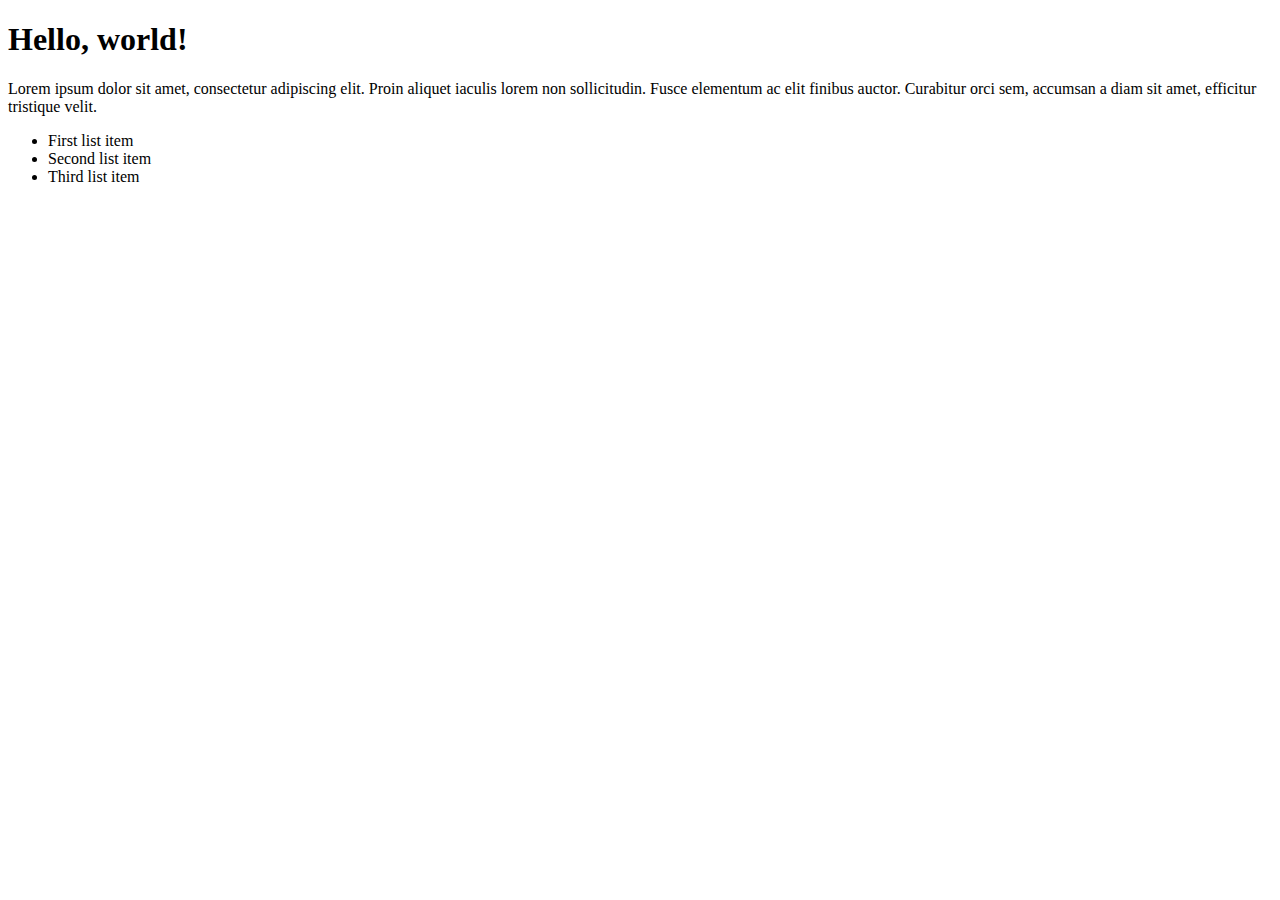
==== templates/index.html @ 42c8aefd "added data on webpage" ====
<!DOCTYPE html>
<html lang="en">
 <head>
   <meta charset="UTF-8" />
   <meta name="viewport" content="width=device-width, initial-scale=1.0" />
   <meta http-equiv="X-UA-Compatible" content="ie=edge" />
   <title>Document</title>
 </head>
 <body>
   <h1>Hello, world!</h1>
   <p>
     Lorem ipsum dolor sit amet, consectetur adipiscing elit. Proin aliquet
     iaculis lorem non sollicitudin. Fusce elementum ac elit finibus auctor.
     Curabitur orci sem, accumsan a diam sit amet, efficitur tristique velit.
   </p>
   <ul>
     <li>First list item</li>
     <li>Second list item</li>
     <li>Third list item</li>
   </ul>
 </body>
</html>
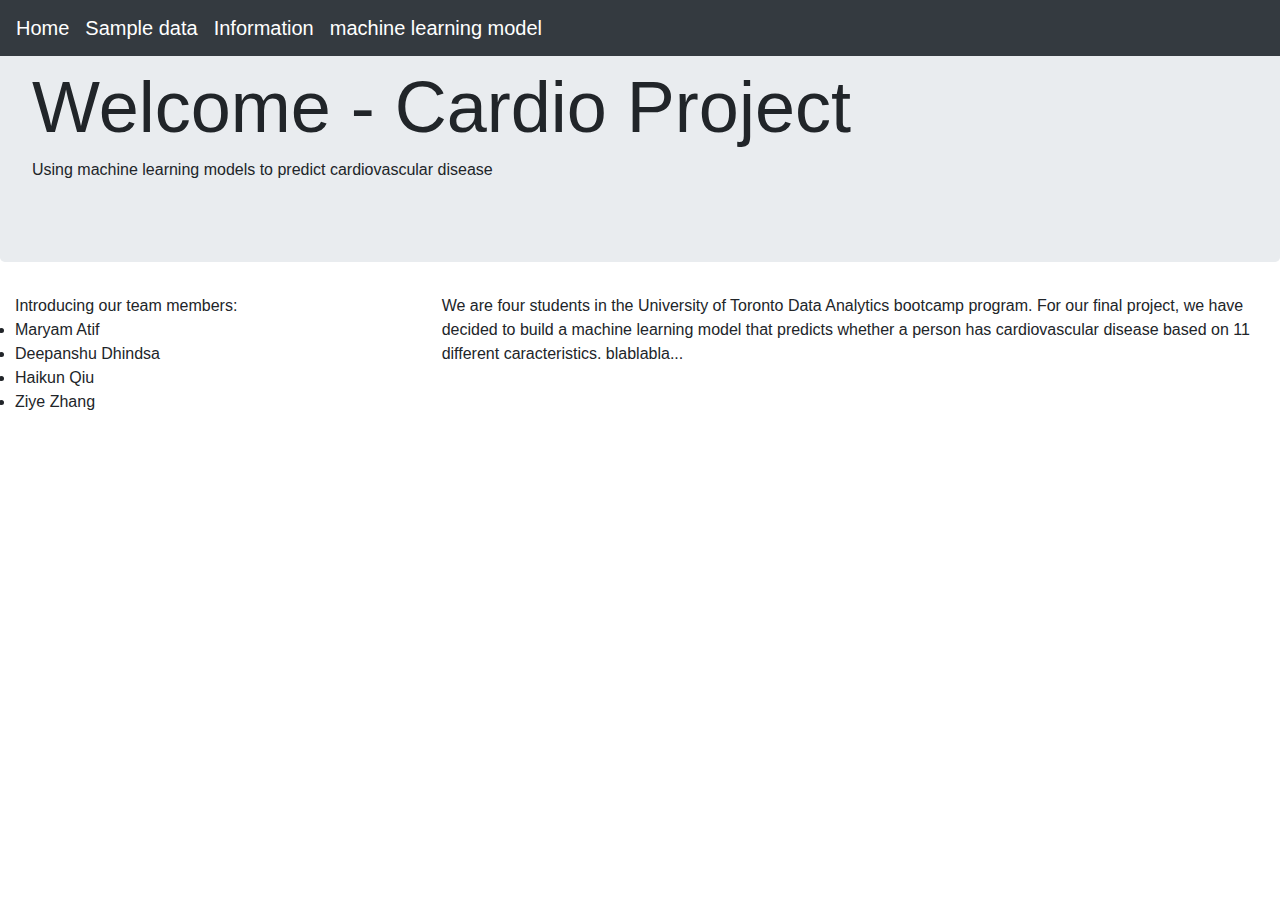
==== commit 0d20bda9: "Merge pull request #16 from ziye249235/Ziye" ====
--- a/templates/index.html
+++ b/templates/index.html
@@ -1,22 +1,48 @@
 <!DOCTYPE html>
 <html lang="en">
- <head>
-   <meta charset="UTF-8" />
-   <meta name="viewport" content="width=device-width, initial-scale=1.0" />
-   <meta http-equiv="X-UA-Compatible" content="ie=edge" />
-   <title>Document</title>
- </head>
- <body>
-   <h1>Hello, world!</h1>
-   <p>
-     Lorem ipsum dolor sit amet, consectetur adipiscing elit. Proin aliquet
-     iaculis lorem non sollicitudin. Fusce elementum ac elit finibus auctor.
-     Curabitur orci sem, accumsan a diam sit amet, efficitur tristique velit.
-   </p>
-   <ul>
-     <li>First list item</li>
-     <li>Second list item</li>
-     <li>Third list item</li>
-   </ul>
- </body>
+<head>
+    <meta charset="UTF-8">
+    <meta name="viewport" content="width=device-width, initial-scale=1.0">
+    <title>Welcome - Cardio project</title>
+    <link rel="stylesheet" href="https://maxcdn.bootstrapcdn.com/bootstrap/4.0.0/css/bootstrap.min.css" integrity="sha384-Gn5384xqQ1aoWXA+058RXPxPg6fy4IWvTNh0E263XmFcJlSAwiGgFAW/dAiS6JXm" crossorigin="anonymous">
+    <link rel="stylesheet" href="static/style.css">
+
+  </head>
+
+<body>
+  <div>
+    <nav class="navbar navbar-expand-md navbar-dark fixed-top bg-dark">
+      <a class="navbar-brand" href="/">Home</a> 
+      <a class="navbar-brand" href="sampledata">Sample data</a>
+      <a class="navbar-brand" href="info">Information</a>
+      <a class="navbar-brand" href="model">machine learning model</a>
+    </nav>  
+      <div class="jumbotron">
+          <h1 class="display-3">Welcome - Cardio Project</h1>
+          <p>Using machine learning models to predict cardiovascular disease</p>
+      </div>
+      <div class="container-fluid">
+          <div class="row">
+              <div class="col-md-4">
+                Introducing our team members:
+                <li>Maryam Atif</li>
+                <li>Deepanshu Dhindsa</li>
+                <li>Haikun Qiu</li>
+                <li>Ziye Zhang</li>
+              </div>
+              <div class="col-md-8">
+                  <p>
+                    We are four students in the University of Toronto Data Analytics bootcamp program. 
+                    For our final project, we have decided to build a machine learning model that predicts whether a person has cardiovascular disease based on 11 different caracteristics. 
+                    blablabla...
+                  </p>
+              </div>
+          </div>
+      </div>
+  </div>
+  <script src="https://code.jquery.com/jquery-3.2.1.slim.min.js" integrity="sha384-KJ3o2DKtIkvYIK3UENzmM7KCkRr/rE9/Qpg6aAZGJwFDMVNA/GpGFF93hXpG5KkN" crossorigin="anonymous"></script>
+  <script src="https://cdnjs.cloudflare.com/ajax/libs/popper.js/1.12.9/umd/popper.min.js" integrity="sha384-ApNbgh9B+Y1QKtv3Rn7W3mgPxhU9K/ScQsAP7hUibX39j7fakFPskvXusvfa0b4Q" crossorigin="anonymous"></script>
+  <script src="https://maxcdn.bootstrapcdn.com/bootstrap/4.0.0/js/bootstrap.min.js" integrity="sha384-JZR6Spejh4U02d8jOt6vLEHfe/JQGiRRSQQxSfFWpi1MquVdAyjUar5+76PVCmYl" crossorigin="anonymous"></script>
+
+</body>
 </html>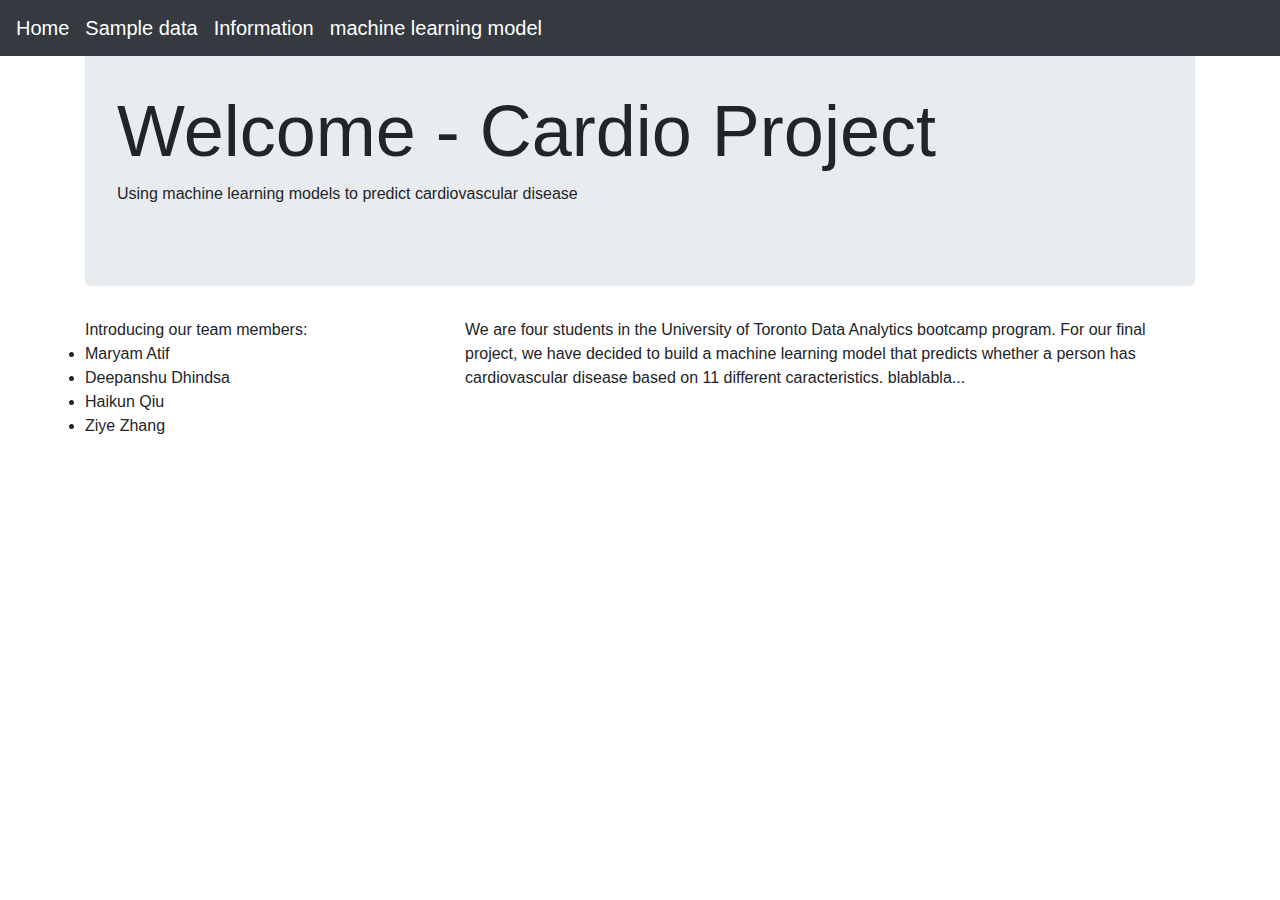
==== commit 6f725919: "made styling changes to website" ====
--- a/templates/index.html
+++ b/templates/index.html
@@ -1,48 +1,59 @@
 <!DOCTYPE html>
 <html lang="en">
+
 <head>
-    <meta charset="UTF-8">
-    <meta name="viewport" content="width=device-width, initial-scale=1.0">
-    <title>Welcome - Cardio project</title>
-    <link rel="stylesheet" href="https://maxcdn.bootstrapcdn.com/bootstrap/4.0.0/css/bootstrap.min.css" integrity="sha384-Gn5384xqQ1aoWXA+058RXPxPg6fy4IWvTNh0E263XmFcJlSAwiGgFAW/dAiS6JXm" crossorigin="anonymous">
-    <link rel="stylesheet" href="static/style.css">
+  <meta charset="UTF-8">
+  <meta name="viewport" content="width=device-width, initial-scale=1.0">
+  <title>Welcome - Cardio project</title>
+  <link rel="stylesheet" href="https://maxcdn.bootstrapcdn.com/bootstrap/4.0.0/css/bootstrap.min.css"
+    integrity="sha384-Gn5384xqQ1aoWXA+058RXPxPg6fy4IWvTNh0E263XmFcJlSAwiGgFAW/dAiS6JXm" crossorigin="anonymous">
+  <link rel="stylesheet" href="static/style.css">
 
-  </head>
+</head>
 
 <body>
   <div>
     <nav class="navbar navbar-expand-md navbar-dark fixed-top bg-dark">
-      <a class="navbar-brand" href="/">Home</a> 
+      <a class="navbar-brand" href="/">Home</a>
       <a class="navbar-brand" href="sampledata">Sample data</a>
       <a class="navbar-brand" href="info">Information</a>
       <a class="navbar-brand" href="model">machine learning model</a>
-    </nav>  
+    </nav>
+    <div class="container">
       <div class="jumbotron">
-          <h1 class="display-3">Welcome - Cardio Project</h1>
-          <p>Using machine learning models to predict cardiovascular disease</p>
+        <marquee><div class="banner"></div></marquee>
+        <h1 class="display-3">Welcome - Cardio Project</h1>
+        <p>Using machine learning models to predict cardiovascular disease</p>
       </div>
-      <div class="container-fluid">
-          <div class="row">
-              <div class="col-md-4">
-                Introducing our team members:
-                <li>Maryam Atif</li>
-                <li>Deepanshu Dhindsa</li>
-                <li>Haikun Qiu</li>
-                <li>Ziye Zhang</li>
-              </div>
-              <div class="col-md-8">
-                  <p>
-                    We are four students in the University of Toronto Data Analytics bootcamp program. 
-                    For our final project, we have decided to build a machine learning model that predicts whether a person has cardiovascular disease based on 11 different caracteristics. 
-                    blablabla...
-                  </p>
-              </div>
-          </div>
+      <div class="row">
+        <div class="col-12 col-md-4">
+          Introducing our team members:
+          <li>Maryam Atif</li>
+          <li>Deepanshu Dhindsa</li>
+          <li>Haikun Qiu</li>
+          <li>Ziye Zhang</li>
+        </div>
+        <div class="col-12 col-md-8">
+          <p>
+            We are four students in the University of Toronto Data Analytics bootcamp program.
+            For our final project, we have decided to build a machine learning model that predicts whether a person has
+            cardiovascular disease based on 11 different caracteristics.
+            blablabla...
+          </p>
+        </div>
       </div>
+    </div>
   </div>
-  <script src="https://code.jquery.com/jquery-3.2.1.slim.min.js" integrity="sha384-KJ3o2DKtIkvYIK3UENzmM7KCkRr/rE9/Qpg6aAZGJwFDMVNA/GpGFF93hXpG5KkN" crossorigin="anonymous"></script>
-  <script src="https://cdnjs.cloudflare.com/ajax/libs/popper.js/1.12.9/umd/popper.min.js" integrity="sha384-ApNbgh9B+Y1QKtv3Rn7W3mgPxhU9K/ScQsAP7hUibX39j7fakFPskvXusvfa0b4Q" crossorigin="anonymous"></script>
-  <script src="https://maxcdn.bootstrapcdn.com/bootstrap/4.0.0/js/bootstrap.min.js" integrity="sha384-JZR6Spejh4U02d8jOt6vLEHfe/JQGiRRSQQxSfFWpi1MquVdAyjUar5+76PVCmYl" crossorigin="anonymous"></script>
+  <script src="https://code.jquery.com/jquery-3.2.1.slim.min.js"
+    integrity="sha384-KJ3o2DKtIkvYIK3UENzmM7KCkRr/rE9/Qpg6aAZGJwFDMVNA/GpGFF93hXpG5KkN"
+    crossorigin="anonymous"></script>
+  <script src="https://cdnjs.cloudflare.com/ajax/libs/popper.js/1.12.9/umd/popper.min.js"
+    integrity="sha384-ApNbgh9B+Y1QKtv3Rn7W3mgPxhU9K/ScQsAP7hUibX39j7fakFPskvXusvfa0b4Q"
+    crossorigin="anonymous"></script>
+  <script src="https://maxcdn.bootstrapcdn.com/bootstrap/4.0.0/js/bootstrap.min.js"
+    integrity="sha384-JZR6Spejh4U02d8jOt6vLEHfe/JQGiRRSQQxSfFWpi1MquVdAyjUar5+76PVCmYl"
+    crossorigin="anonymous"></script>
 
 </body>
+
 </html>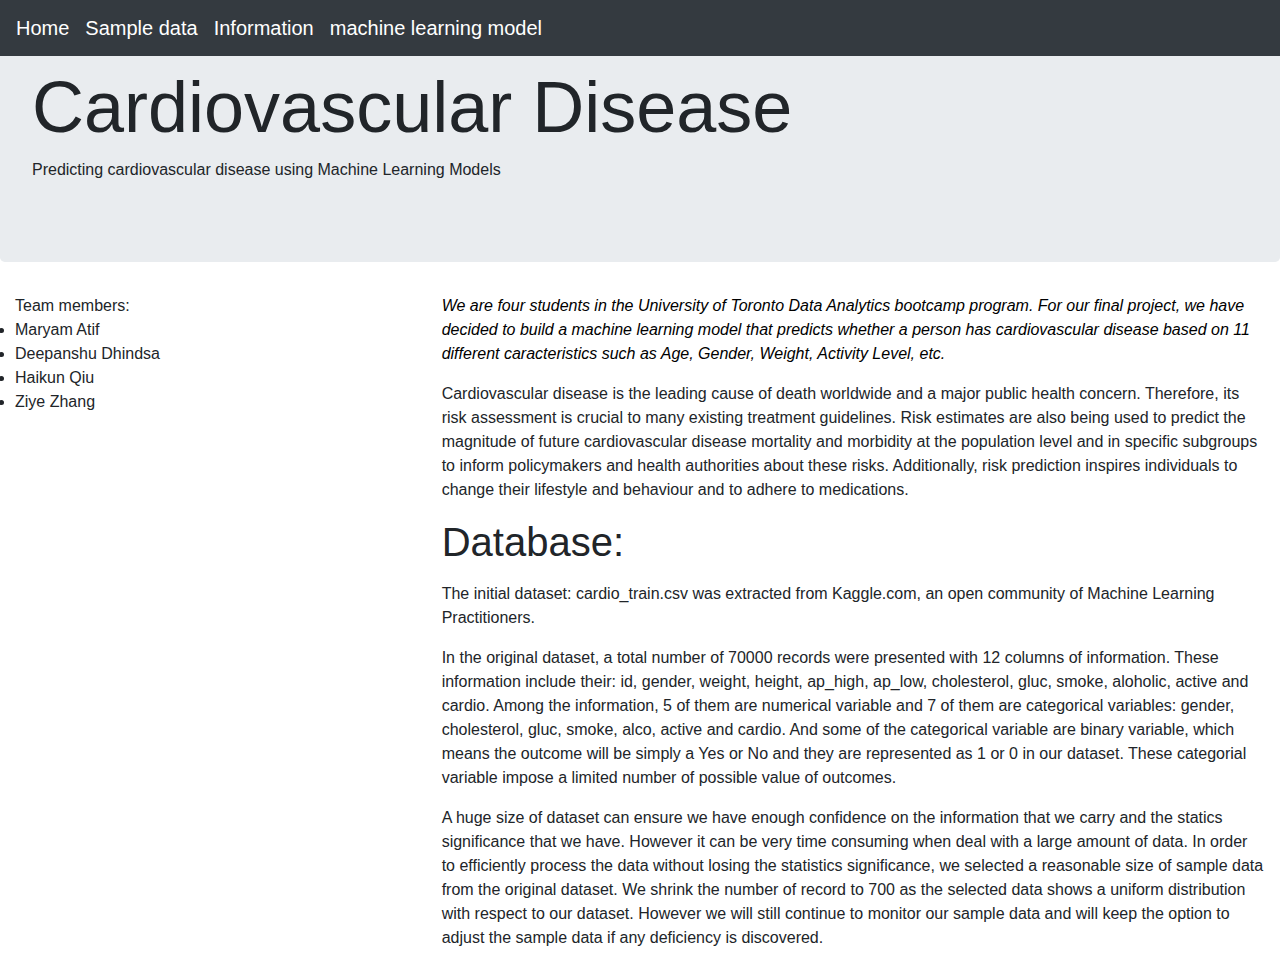
==== commit f0f6cf25: "test" ====
--- a/templates/index.html
+++ b/templates/index.html
@@ -1,59 +1,59 @@
 <!DOCTYPE html>
 <html lang="en">
+<head>
+    <meta charset="UTF-8">
+    <meta name="viewport" content="width=device-width, initial-scale=1.0">
+    <title>Welcome - Cardio project</title>
+    <link rel="stylesheet" href="https://maxcdn.bootstrapcdn.com/bootstrap/4.0.0/css/bootstrap.min.css" integrity="sha384-Gn5384xqQ1aoWXA+058RXPxPg6fy4IWvTNh0E263XmFcJlSAwiGgFAW/dAiS6JXm" crossorigin="anonymous">
+    <link rel="stylesheet" href="static/style.css">
 
-<head>
-  <meta charset="UTF-8">
-  <meta name="viewport" content="width=device-width, initial-scale=1.0">
-  <title>Welcome - Cardio project</title>
-  <link rel="stylesheet" href="https://maxcdn.bootstrapcdn.com/bootstrap/4.0.0/css/bootstrap.min.css"
-    integrity="sha384-Gn5384xqQ1aoWXA+058RXPxPg6fy4IWvTNh0E263XmFcJlSAwiGgFAW/dAiS6JXm" crossorigin="anonymous">
-  <link rel="stylesheet" href="static/style.css">
+  </head>
 
-</head>
-
-<body>
+  <body style = "background: url(https://img.webmd.com/dtmcms/live/webmd/consumer_assets/site_images/rich_media_quiz/topic/rmq_heart_anatomy/405x225_getty_rf_illustration_of_heart.jpg?resize=692px:*) no-repeat; background-size: cover; background-position: center;">
   <div>
     <nav class="navbar navbar-expand-md navbar-dark fixed-top bg-dark">
-      <a class="navbar-brand" href="/">Home</a>
+      <a class="navbar-brand" href="/">Home</a> 
       <a class="navbar-brand" href="sampledata">Sample data</a>
       <a class="navbar-brand" href="info">Information</a>
       <a class="navbar-brand" href="model">machine learning model</a>
-    </nav>
-    <div class="container">
+    </nav>  
       <div class="jumbotron">
-        <marquee><div class="banner"></div></marquee>
-        <h1 class="display-3">Welcome - Cardio Project</h1>
-        <p>Using machine learning models to predict cardiovascular disease</p>
+          <h1 class="display-3">Cardiovascular Disease</h1>
+          <p>Predicting cardiovascular disease using Machine Learning Models</p>
       </div>
-      <div class="row">
-        <div class="col-12 col-md-4">
-          Introducing our team members:
-          <li>Maryam Atif</li>
-          <li>Deepanshu Dhindsa</li>
-          <li>Haikun Qiu</li>
-          <li>Ziye Zhang</li>
-        </div>
-        <div class="col-12 col-md-8">
-          <p>
-            We are four students in the University of Toronto Data Analytics bootcamp program.
-            For our final project, we have decided to build a machine learning model that predicts whether a person has
-            cardiovascular disease based on 11 different caracteristics.
-            blablabla...
-          </p>
-        </div>
+      <div class="container-fluid">
+          <div class="row">
+              <div class="col-md-4">
+                Team members:
+                <li>Maryam Atif</li>
+                <li>Deepanshu Dhindsa</li>
+                <li>Haikun Qiu</li>
+                <li>Ziye Zhang</li>
+              </div>
+              <div class="col-md-8">
+                  <p><font color="black">
+                    <em>We are four students in the University of Toronto Data Analytics bootcamp program. 
+                    For our final project, we have decided to build a machine learning model that predicts whether a person has cardiovascular disease based on 11 different caracteristics such as Age, Gender, Weight, Activity Level, etc.
+                 </em>
+                </font>
+              </p>
+
+             
+              <p>Cardiovascular disease is the leading cause of death worldwide and a major public health concern. Therefore, its risk assessment is crucial to many existing treatment guidelines. Risk estimates are also being used to predict the magnitude of future cardiovascular disease mortality and morbidity at the population level and in specific subgroups to inform policymakers and health authorities about these risks. Additionally, risk prediction inspires individuals to change their lifestyle and behaviour and to adhere to medications.</p>
+                  
+          <p><h1>Database:</h1></p>
+          <p>The initial dataset: cardio_train.csv was extracted from Kaggle.com, an open community of Machine Learning Practitioners.</p>
+
+            <p>In the original dataset, a total number of 70000 records were presented with 12 columns of information. These information include their: id, gender, weight, height, ap_high, ap_low, cholesterol, gluc, smoke, aloholic, active and cardio. Among the information, 5 of them are numerical variable and 7 of them are categorical variables: gender, cholesterol, gluc, smoke, alco, active and cardio. And some of the categorical variable are binary variable, which means the outcome will be simply a Yes or No and they are represented as 1 or 0 in our dataset. These categorial variable impose a limited number of possible value of outcomes.</p>
+            <p>A huge size of dataset can ensure we have enough confidence on the information that we carry and the statics significance that we have. However it can be very time consuming when deal with a large amount of data. In order to efficiently process the data without losing the statistics significance, we selected a reasonable size of sample data from the original dataset. We shrink the number of record to 700 as the selected data shows a uniform distribution with respect to our dataset. However we will still continue to monitor our sample data and will keep the option to adjust the sample data if any deficiency is discovered.</p>
+      
+              </div>
+          </div>
       </div>
-    </div>
   </div>
-  <script src="https://code.jquery.com/jquery-3.2.1.slim.min.js"
-    integrity="sha384-KJ3o2DKtIkvYIK3UENzmM7KCkRr/rE9/Qpg6aAZGJwFDMVNA/GpGFF93hXpG5KkN"
-    crossorigin="anonymous"></script>
-  <script src="https://cdnjs.cloudflare.com/ajax/libs/popper.js/1.12.9/umd/popper.min.js"
-    integrity="sha384-ApNbgh9B+Y1QKtv3Rn7W3mgPxhU9K/ScQsAP7hUibX39j7fakFPskvXusvfa0b4Q"
-    crossorigin="anonymous"></script>
-  <script src="https://maxcdn.bootstrapcdn.com/bootstrap/4.0.0/js/bootstrap.min.js"
-    integrity="sha384-JZR6Spejh4U02d8jOt6vLEHfe/JQGiRRSQQxSfFWpi1MquVdAyjUar5+76PVCmYl"
-    crossorigin="anonymous"></script>
+  <script src="https://code.jquery.com/jquery-3.2.1.slim.min.js" integrity="sha384-KJ3o2DKtIkvYIK3UENzmM7KCkRr/rE9/Qpg6aAZGJwFDMVNA/GpGFF93hXpG5KkN" crossorigin="anonymous"></script>
+  <script src="https://cdnjs.cloudflare.com/ajax/libs/popper.js/1.12.9/umd/popper.min.js" integrity="sha384-ApNbgh9B+Y1QKtv3Rn7W3mgPxhU9K/ScQsAP7hUibX39j7fakFPskvXusvfa0b4Q" crossorigin="anonymous"></script>
+  <script src="https://maxcdn.bootstrapcdn.com/bootstrap/4.0.0/js/bootstrap.min.js" integrity="sha384-JZR6Spejh4U02d8jOt6vLEHfe/JQGiRRSQQxSfFWpi1MquVdAyjUar5+76PVCmYl" crossorigin="anonymous"></script>
 
 </body>
-
 </html>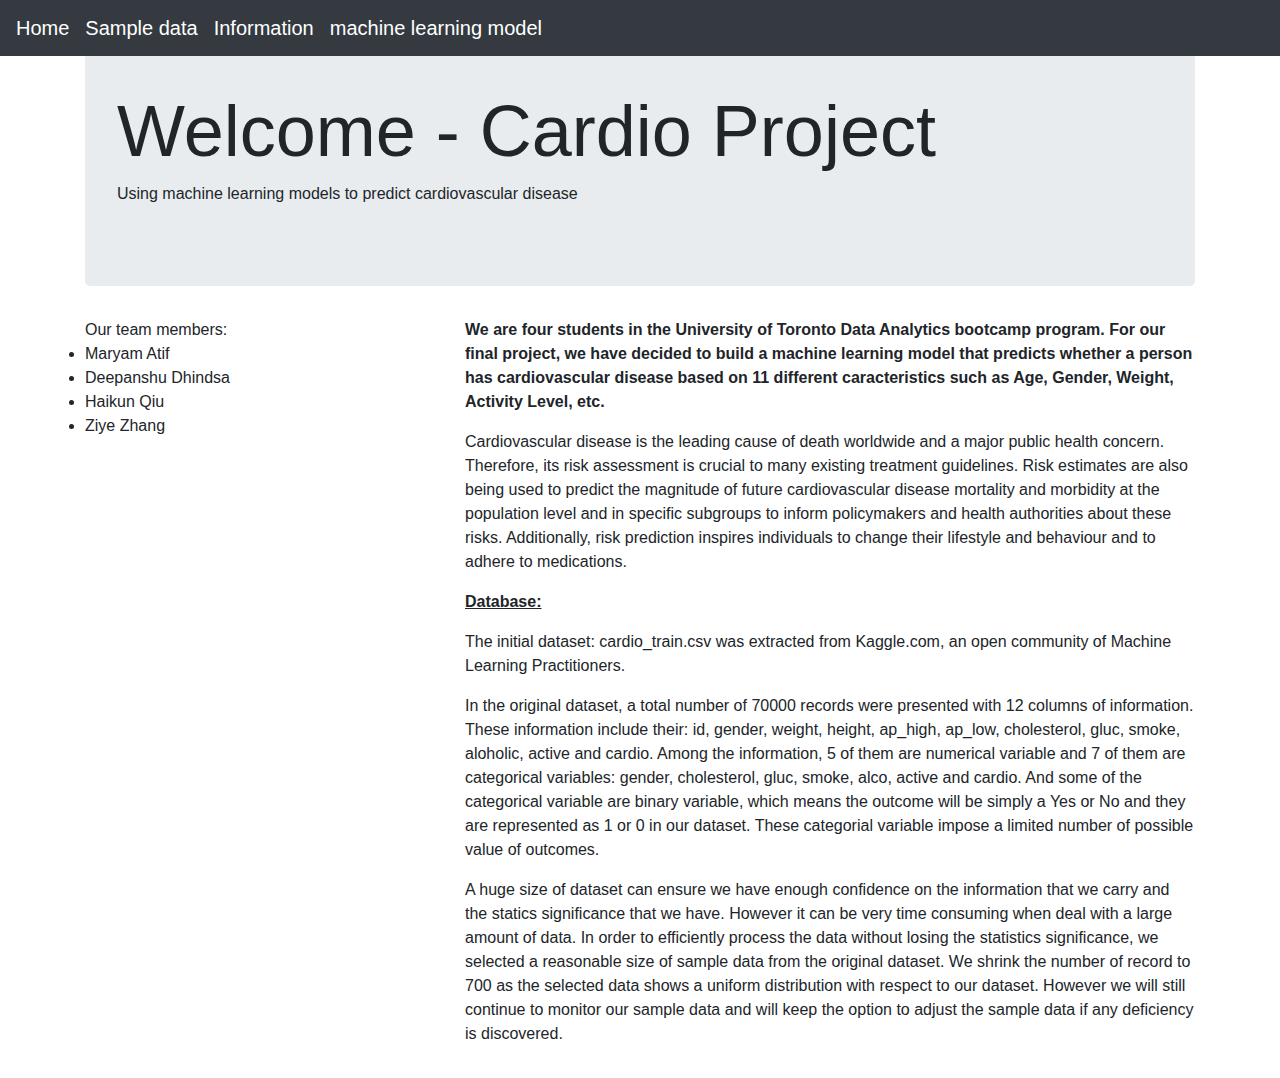
==== commit 4702e724: "made changes to styling+paragraphs" ====
--- a/templates/index.html
+++ b/templates/index.html
@@ -1,59 +1,109 @@
 <!DOCTYPE html>
 <html lang="en">
+
 <head>
-    <meta charset="UTF-8">
-    <meta name="viewport" content="width=device-width, initial-scale=1.0">
-    <title>Welcome - Cardio project</title>
-    <link rel="stylesheet" href="https://maxcdn.bootstrapcdn.com/bootstrap/4.0.0/css/bootstrap.min.css" integrity="sha384-Gn5384xqQ1aoWXA+058RXPxPg6fy4IWvTNh0E263XmFcJlSAwiGgFAW/dAiS6JXm" crossorigin="anonymous">
-    <link rel="stylesheet" href="static/style.css">
+  <meta charset="UTF-8">
+  <meta name="viewport" content="width=device-width, initial-scale=1.0">
+  <title>Welcome - Cardio project</title>
+  <link rel="stylesheet" href="https://maxcdn.bootstrapcdn.com/bootstrap/4.0.0/css/bootstrap.min.css"
+    integrity="sha384-Gn5384xqQ1aoWXA+058RXPxPg6fy4IWvTNh0E263XmFcJlSAwiGgFAW/dAiS6JXm" crossorigin="anonymous">
+  <link rel="stylesheet" href="static/style.css">
 
-  </head>
+</head>
 
-  <body style = "background: url(https://img.webmd.com/dtmcms/live/webmd/consumer_assets/site_images/rich_media_quiz/topic/rmq_heart_anatomy/405x225_getty_rf_illustration_of_heart.jpg?resize=692px:*) no-repeat; background-size: cover; background-position: center;">
+<body>
   <div>
     <nav class="navbar navbar-expand-md navbar-dark fixed-top bg-dark">
-      <a class="navbar-brand" href="/">Home</a> 
+      <a class="navbar-brand" href="/">Home</a>
       <a class="navbar-brand" href="sampledata">Sample data</a>
       <a class="navbar-brand" href="info">Information</a>
       <a class="navbar-brand" href="model">machine learning model</a>
-    </nav>  
+    </nav>
+    <div class="container">
       <div class="jumbotron">
-          <h1 class="display-3">Cardiovascular Disease</h1>
-          <p>Predicting cardiovascular disease using Machine Learning Models</p>
+        <marquee>
+          <div class="banner"></div>
+        </marquee>
+        <h1 class="display-3">Welcome - Cardio Project</h1>
+        <p>Using machine learning models to predict cardiovascular disease</p>
       </div>
-      <div class="container-fluid">
-          <div class="row">
-              <div class="col-md-4">
-                Team members:
-                <li>Maryam Atif</li>
-                <li>Deepanshu Dhindsa</li>
-                <li>Haikun Qiu</li>
-                <li>Ziye Zhang</li>
-              </div>
-              <div class="col-md-8">
-                  <p><font color="black">
-                    <em>We are four students in the University of Toronto Data Analytics bootcamp program. 
-                    For our final project, we have decided to build a machine learning model that predicts whether a person has cardiovascular disease based on 11 different caracteristics such as Age, Gender, Weight, Activity Level, etc.
-                 </em>
-                </font>
-              </p>
+      <div class="row">
+        <div class="col-12 col-md-4">
+          Our team members:
+          <li>Maryam Atif</li>
+          <li>Deepanshu Dhindsa</li>
+          <li>Haikun Qiu</li>
+          <li>Ziye Zhang</li>
+        </div>
+        <div class="col-12 col-md-8">
+          <p>
+            <b>We are four students in the University of Toronto Data Analytics bootcamp program.
+              For our final project, we have decided to build a machine learning model that predicts whether a person
+              has cardiovascular disease based on 11 different caracteristics such as Age, Gender, Weight, Activity
+              Level, etc.
+            </b>
+          </p>
 
-             
-              <p>Cardiovascular disease is the leading cause of death worldwide and a major public health concern. Therefore, its risk assessment is crucial to many existing treatment guidelines. Risk estimates are also being used to predict the magnitude of future cardiovascular disease mortality and morbidity at the population level and in specific subgroups to inform policymakers and health authorities about these risks. Additionally, risk prediction inspires individuals to change their lifestyle and behaviour and to adhere to medications.</p>
-                  
-          <p><h1>Database:</h1></p>
-          <p>The initial dataset: cardio_train.csv was extracted from Kaggle.com, an open community of Machine Learning Practitioners.</p>
 
-            <p>In the original dataset, a total number of 70000 records were presented with 12 columns of information. These information include their: id, gender, weight, height, ap_high, ap_low, cholesterol, gluc, smoke, aloholic, active and cardio. Among the information, 5 of them are numerical variable and 7 of them are categorical variables: gender, cholesterol, gluc, smoke, alco, active and cardio. And some of the categorical variable are binary variable, which means the outcome will be simply a Yes or No and they are represented as 1 or 0 in our dataset. These categorial variable impose a limited number of possible value of outcomes.</p>
-            <p>A huge size of dataset can ensure we have enough confidence on the information that we carry and the statics significance that we have. However it can be very time consuming when deal with a large amount of data. In order to efficiently process the data without losing the statistics significance, we selected a reasonable size of sample data from the original dataset. We shrink the number of record to 700 as the selected data shows a uniform distribution with respect to our dataset. However we will still continue to monitor our sample data and will keep the option to adjust the sample data if any deficiency is discovered.</p>
-      
-              </div>
-          </div>
+          <p>Cardiovascular disease is the leading cause of death worldwide and a major public health concern.
+            Therefore, its risk assessment is crucial to many existing treatment guidelines. Risk estimates are also
+            being used to predict the magnitude of future cardiovascular disease mortality and morbidity at the
+            population level and in specific subgroups to inform policymakers and health authorities about these risks.
+            Additionally, risk prediction inspires individuals to change their lifestyle and behaviour and to adhere to
+            medications.</p>
+
+          <p>
+          <b><u>Database:</b></u>
+          </p>
+          <p>The initial dataset: cardio_train.csv was extracted from Kaggle.com, an open community of Machine Learning
+            Practitioners.</p>
+
+          <p>In the original dataset, a total number of 70000 records were presented with 12 columns of information.
+            These information include their: id, gender, weight, height, ap_high, ap_low, cholesterol, gluc, smoke,
+            aloholic, active and cardio. Among the information, 5 of them are numerical variable and 7 of them are
+            categorical variables: gender, cholesterol, gluc, smoke, alco, active and cardio. And some of the
+            categorical variable are binary variable, which means the outcome will be simply a Yes or No and they are
+            represented as 1 or 0 in our dataset. These categorial variable impose a limited number of possible value of
+            outcomes.</p>
+
+          <p>A huge size of dataset can ensure we have enough confidence on the information that we carry and the
+            statics significance that we have. However it can be very time consuming when deal with a large amount of
+            data. In order to efficiently process the data without losing the statistics significance, we selected a
+            reasonable size of sample data from the original dataset. We shrink the number of record to 700 as the
+            selected data shows a uniform distribution with respect to our dataset. However we will still continue to
+            monitor our sample data and will keep the option to adjust the sample data if any deficiency is discovered.
+          </p>
+
+        </div>
       </div>
+    </div>
   </div>
-  <script src="https://code.jquery.com/jquery-3.2.1.slim.min.js" integrity="sha384-KJ3o2DKtIkvYIK3UENzmM7KCkRr/rE9/Qpg6aAZGJwFDMVNA/GpGFF93hXpG5KkN" crossorigin="anonymous"></script>
-  <script src="https://cdnjs.cloudflare.com/ajax/libs/popper.js/1.12.9/umd/popper.min.js" integrity="sha384-ApNbgh9B+Y1QKtv3Rn7W3mgPxhU9K/ScQsAP7hUibX39j7fakFPskvXusvfa0b4Q" crossorigin="anonymous"></script>
-  <script src="https://maxcdn.bootstrapcdn.com/bootstrap/4.0.0/js/bootstrap.min.js" integrity="sha384-JZR6Spejh4U02d8jOt6vLEHfe/JQGiRRSQQxSfFWpi1MquVdAyjUar5+76PVCmYl" crossorigin="anonymous"></script>
+  <script src="https://code.jquery.com/jquery-3.2.1.slim.min.js"
+    integrity="sha384-KJ3o2DKtIkvYIK3UENzmM7KCkRr/rE9/Qpg6aAZGJwFDMVNA/GpGFF93hXpG5KkN"
+    crossorigin="anonymous"></script>
+  <script src="https://cdnjs.cloudflare.com/ajax/libs/popper.js/1.12.9/umd/popper.min.js"
+    integrity="sha384-ApNbgh9B+Y1QKtv3Rn7W3mgPxhU9K/ScQsAP7hUibX39j7fakFPskvXusvfa0b4Q"
+    crossorigin="anonymous"></script>
+  <script src="https://maxcdn.bootstrapcdn.com/bootstrap/4.0.0/js/bootstrap.min.js"
+    integrity="sha384-JZR6Spejh4U02d8jOt6vLEHfe/JQGiRRSQQxSfFWpi1MquVdAyjUar5+76PVCmYl"
+    crossorigin="anonymous"></script>
 
 </body>
+
+</html>
+
+</p>
+</div>
+</div>
+</div>
+</div>
+<script src="https://code.jquery.com/jquery-3.2.1.slim.min.js"
+  integrity="sha384-KJ3o2DKtIkvYIK3UENzmM7KCkRr/rE9/Qpg6aAZGJwFDMVNA/GpGFF93hXpG5KkN" crossorigin="anonymous"></script>
+<script src="https://cdnjs.cloudflare.com/ajax/libs/popper.js/1.12.9/umd/popper.min.js"
+  integrity="sha384-ApNbgh9B+Y1QKtv3Rn7W3mgPxhU9K/ScQsAP7hUibX39j7fakFPskvXusvfa0b4Q" crossorigin="anonymous"></script>
+<script src="https://maxcdn.bootstrapcdn.com/bootstrap/4.0.0/js/bootstrap.min.js"
+  integrity="sha384-JZR6Spejh4U02d8jOt6vLEHfe/JQGiRRSQQxSfFWpi1MquVdAyjUar5+76PVCmYl" crossorigin="anonymous"></script>
+
+</body>
+
 </html>